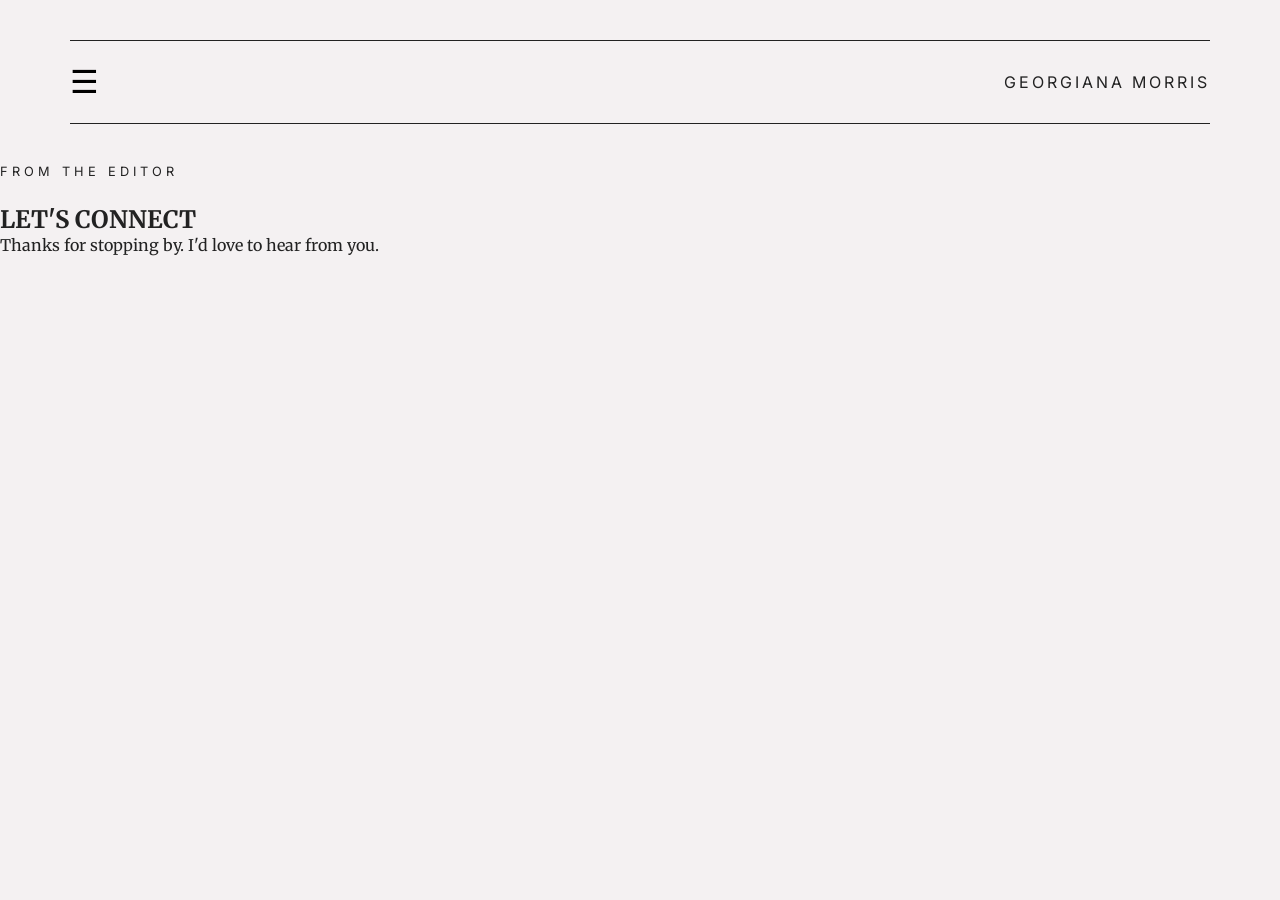
==== connect.html @ 5dd441f7 "Add connect.html for contact page" ====
<!DOCTYPE html>
<html lang="en">

<head>

<meta charset="UTF-8">

<meta name="viewport" content="width=device-width, initial-scale=1.0">

<title>Let's Connect</title>

<link rel="preconnect" href="https://fonts.googleapis.com">

<link rel="preconnect" href="https://fonts.gstatic.com" crossorigin>

<link href="https://fonts.googleapis.com/css2?family=Anton&family=Inter&family=Merriweather&display=swap" rel="stylesheet">

<link rel="stylesheet" href="css/style.css">

</head>

<body>

<header>

<div class="nav-line"></div>

<nav>

<button class="menu-button">☰</button>

<div class="logo">

GEORGIANA MORRIS

</div>

</nav>

<div class="nav-line"></div>

</header>

<section class="page-hero">

<p class="section-label">

FROM THE EDITOR

</p>

<h1>

LET'S CONNECT

</h1>

<p class="page-intro">

Thanks for stopping by. I'd love to hear from you.

</p>

</section>

<script src="js/script.js"></script>

</body>

</html>
---- css/style.css ----
/* ===========================
   GLOBAL
=========================== */

*{
    margin:0;
    padding:0;
    box-sizing:border-box;
}

html{
    scroll-behavior:smooth;
}

body{

    background:#F4F1F2;
    color:#222;

    font-family:'Merriweather', serif;

    overflow-x:hidden;

}

/* ===========================
   NAVIGATION
=========================== */

header{

    width:100%;

    padding:40px 70px;

}

.nav-line{

    width:100%;
    height:1px;
    background:#222;

}

nav{

    display:flex;

    justify-content:space-between;

    align-items:center;

    padding:22px 0;

}

.logo{

    font-family:'Inter', sans-serif;

    letter-spacing:3px;

    font-size:1rem;

}

.menu-button{

    border:none;

    background:none;

    cursor:pointer;

    font-size:2rem;

}

/* ===========================
   MENU
=========================== */

.menu-overlay{

    position:fixed;

    inset:0;

    background:#F4F1F2;

    display:none;

    justify-content:center;

    align-items:center;

    z-index:100;

}

.menu-overlay.active{

    display:flex;

}

.menu-overlay ul{

    list-style:none;

    text-align:center;

}

.menu-overlay li{

    margin:28px 0;

}

.menu-overlay a{

    text-decoration:none;

    color:#222;

    font-family:'Anton', sans-serif;

    font-size:3rem;

    letter-spacing:2px;

}

.close-button{

    position:absolute;

    top:40px;

    left:60px;

    border:none;

    background:none;

    font-size:3rem;

    cursor:pointer;

}

/* ===========================
   HERO
=========================== */

.hero{

    width:min(1500px,92%);

    margin:55px auto 140px;

    display:grid;

    grid-template-columns:1fr 1fr;

    gap:140px;

    align-items:center;

}

.section-label{

    font-family:'Inter',sans-serif;

    letter-spacing:4px;

    font-size:.8rem;

    margin-bottom:25px;

}

.hero h1{

    font-family:'Anton',sans-serif;

    font-size:9rem;

    line-height:.92;

    font-weight:400;

}

.tagline{

    margin-top:35px;

}

.tagline p{

    font-size:1.1rem;

    margin-bottom:10px;

}

.hero-right{

    position:relative;

}

.hero-image{

    width:100%;

    max-width:640px;

    aspect-ratio:4/5;

    object-fit:cover;

}

.intro-card{

    position:absolute;

    bottom:45px;

    left:-90px;

    background:white;

    padding:40px;

    width:360px;

}

.intro-card p{

    line-height:1.8;

    margin-bottom:25px;

}

.intro-card a{

    text-decoration:none;

    color:#456A9A;

    font-family:'Inter',sans-serif;

    font-weight:600;

}

/* ===========================
   ABOUT
=========================== */

.about{

    width:min(1300px,90%);

    margin:220px auto 150px;

}

.about-grid{

    display:grid;

    grid-template-columns:1fr 1fr;

    gap:80px;

    align-items:start;

}

.about-image{

    width:100%;

}

.about h2{

    font-family:'Anton',sans-serif;

    font-size:4rem;

    margin-bottom:40px;

}

.about p{

    line-height:2;

    margin-bottom:28px;

}

.signature{

    width:180px;

    margin-top:30px;

}

/* ===========================
   FOOTER
=========================== */

footer{

    width:min(1200px,90%);

    margin:120px auto 70px;

}

.footer-line{

    width:100%;

    height:1px;

    background:#222;

    margin-bottom:30px;

}

footer p{

    font-family:'Inter',sans-serif;

    font-size:.85rem;

    letter-spacing:2px;

}

/* ===========================
   MOBILE
=========================== */

@media(max-width:950px){

.hero{

grid-template-columns:1fr;

gap:80px;

}

.about-grid{

grid-template-columns:1fr;

}

.hero h1{

font-size:4.5rem;

}

.intro-card{

position:relative;

left:0;

bottom:0;

width:100%;

margin-top:30px;

}

header{

padding:30px;

}

}
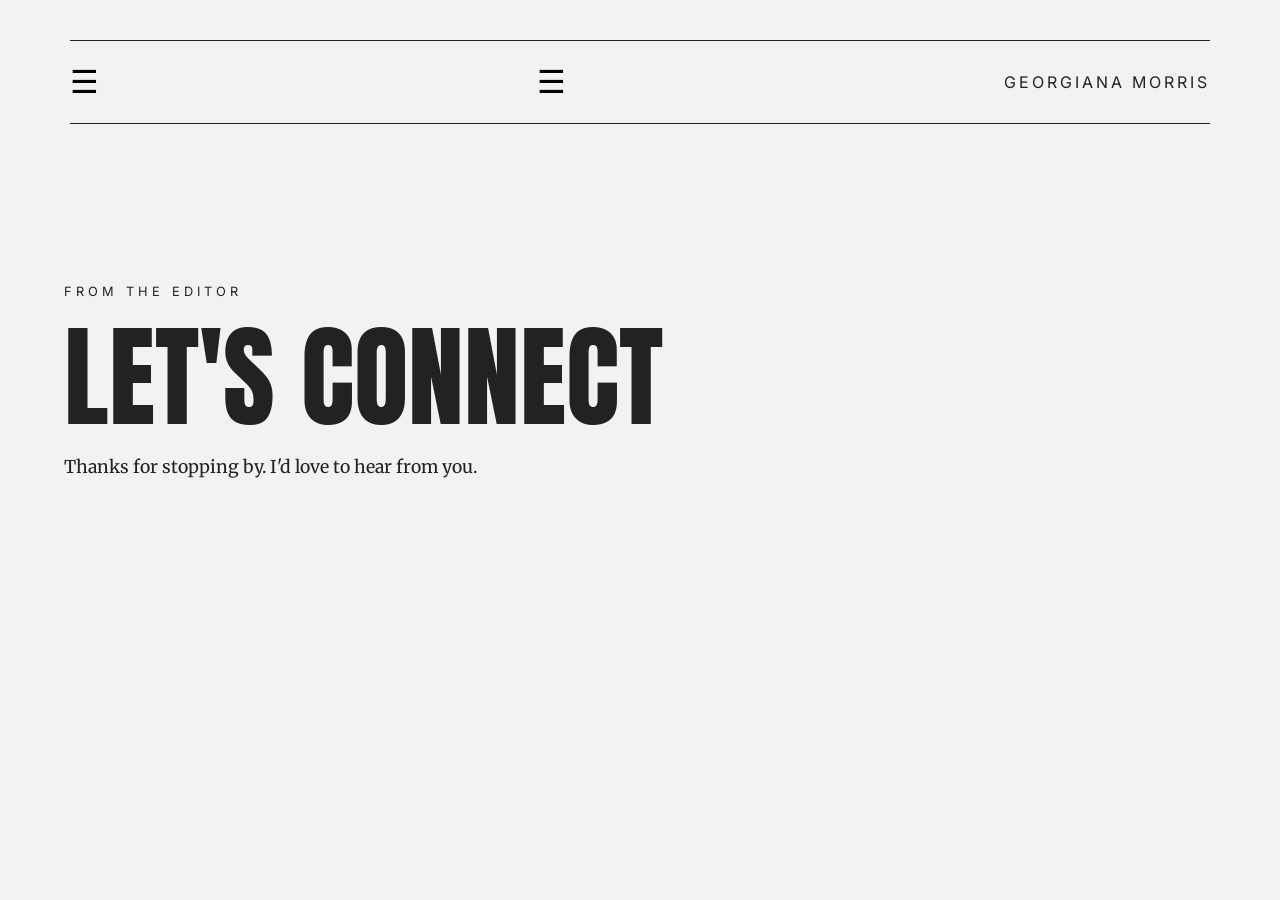
==== commit 60054526: "Implement menu overlay with navigation links Added a menu overlay with navigation links and a close " ====
--- a/connect.html
+++ b/connect.html
@@ -27,7 +27,49 @@
 
 <nav>
 
+<!-- MENU OVERLAY -->
+
+<div class="menu-overlay" id="menuOverlay">
+
+    <button class="close-button" id="closeButton">
+        ×
+    </button>
+
+    <div class="menu-container">
+
+        <p class="menu-title">
+            GEORGIANA MORRIS
+        </p>
+
+        <p class="menu-subtitle">
+            A personal archive of stories, art, writing, and adventure.
+        </p>
+
+        <div class="menu-links">
+
+            <a href="index.html">Home</a>
+
+            <a href="portfolio.html">Portfolio</a>
+
+            <a href="gallery.html">Gallery</a>
+
+            <a href="writing.html">Written Works</a>
+
+            <a href="outdoors.html">The Great Outdoors</a>
+
+            <a href="connect.html">Let's Connect</a>
+
+        </div>
+
+    </div>
+
+</div>
+  
 <button class="menu-button">☰</button>
+
+  <button class="menu-button" id="menuButton">
+    ☰
+</button>
 
 <div class="logo">
 
--- a/css/style.css
+++ b/css/style.css
@@ -400,3 +400,35 @@
 }
 
 }
+
+/* ===========================
+   INTERIOR PAGE HERO
+=========================== */
+
+.page-hero{
+
+    width:min(1400px,90%);
+    margin:120px auto;
+
+}
+
+.page-hero h1{
+
+    font-family:'Anton', sans-serif;
+    font-size:7rem;
+    font-weight:400;
+    line-height:.95;
+    margin:20px 0;
+
+}
+
+.page-intro{
+
+    max-width:600px;
+    font-size:1.1rem;
+    line-height:2;
+
+}
+
+
+
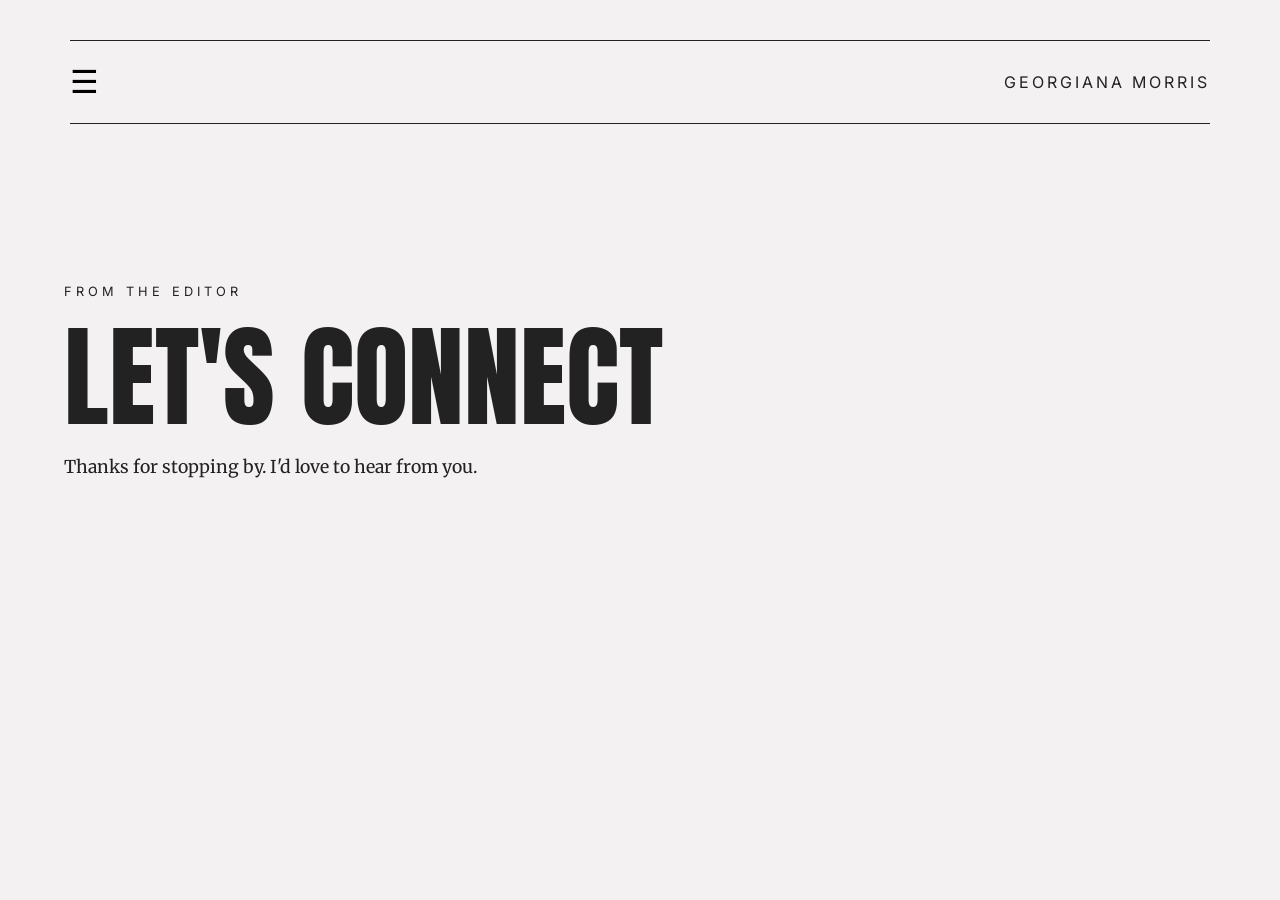
==== commit 96f57098: "Remove duplicate menu button Removed duplicate menu button from connect.html" ====
--- a/connect.html
+++ b/connect.html
@@ -65,7 +65,6 @@
 
 </div>
   
-<button class="menu-button">☰</button>
 
   <button class="menu-button" id="menuButton">
     ☰
--- a/css/style.css
+++ b/css/style.css
@@ -78,7 +78,7 @@
 }
 
 /* ===========================
-   MENU
+   MENU OVERLAY
 =========================== */
 
 .menu-overlay{
@@ -89,37 +89,77 @@
 
     background:#F4F1F2;
 
-    display:none;
+    display:flex;
 
     justify-content:center;
 
     align-items:center;
 
-    z-index:100;
+    opacity:0;
+
+    visibility:hidden;
+
+    transition:opacity .3s ease;
+
+    z-index:999;
 
 }
 
 .menu-overlay.active{
 
+    opacity:1;
+
+    visibility:visible;
+
+}
+
+.menu-container{
+
+    text-align:center;
+
+    max-width:700px;
+
+    padding:40px;
+
+}
+
+.menu-title{
+
+    font-family:'Inter', sans-serif;
+
+    letter-spacing:4px;
+
+    font-size:.9rem;
+
+    margin-bottom:10px;
+
+}
+
+.menu-subtitle{
+
+    font-family:'Merriweather', serif;
+
+    font-size:1rem;
+
+    line-height:1.8;
+
+    color:#666;
+
+    margin-bottom:55px;
+
+}
+
+.menu-links{
+
     display:flex;
 
-}
-
-.menu-overlay ul{
-
-    list-style:none;
-
-    text-align:center;
-
-}
-
-.menu-overlay li{
-
-    margin:28px 0;
-
-}
-
-.menu-overlay a{
+    flex-direction:column;
+
+    gap:22px;
+
+}
+
+.menu-links a{
 
     text-decoration:none;
 
@@ -127,30 +167,37 @@
 
     font-family:'Anton', sans-serif;
 
+    font-size:3.5rem;
+
+    letter-spacing:1px;
+
+    transition:.2s;
+
+}
+
+.menu-links a:hover{
+
+    color:#456A9A;
+
+}
+
+.close-button{
+
+    position:absolute;
+
+    top:45px;
+
+    left:60px;
+
+    border:none;
+
+    background:none;
+
     font-size:3rem;
 
-    letter-spacing:2px;
-
-}
-
-.close-button{
-
-    position:absolute;
-
-    top:40px;
-
-    left:60px;
-
-    border:none;
-
-    background:none;
-
-    font-size:3rem;
-
     cursor:pointer;
 
 }
-
 /* ===========================
    HERO
 =========================== */
